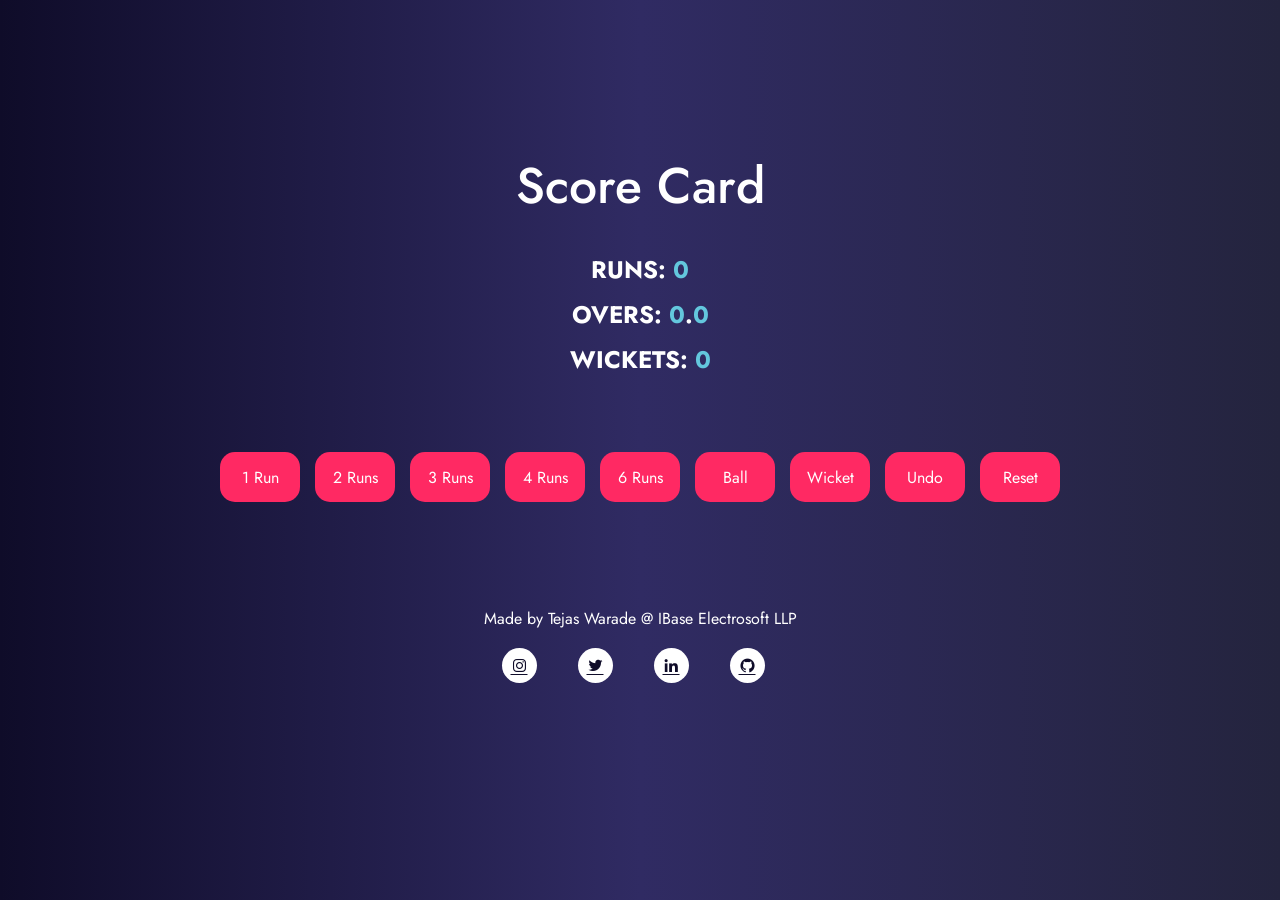
==== index.html @ 5556bc16 "Add files via upload" ====
<!DOCTYPE html>
<html lang="en">
<head>
    <meta charset="UTF-8">
    <meta name="viewport" content="width=device-width, initial-scale=1.0">
    <title>Cricket Scorecard</title>
    <link rel="preconnect" href="https://fonts.googleapis.com" />
    <link rel="preconnect" href="https://fonts.gstatic.com" crossorigin />
    <link
      href="https://fonts.googleapis.com/css2?family=Jost:wght@100;200;300;400;500;600;700;800;900&display=swap"
      rel="stylesheet"
    />

    <link
      rel="stylesheet"
      href="https://unpkg.com/boxicons@latest/css/boxicons.min.css"
    />

    <link rel="stylesheet" href="style.css">
</head>
<body>
    <h1 class="title"> Score Card</h1>

    <div class="scores">
        <p>Runs: <span class="variables" id="runs">0</span></p>
        <p>Overs: <span class="variables" id="overs">0</span>.<span class="variables" id="balls">0</span></p>
        <p>Wickets: <span class="variables" id="wickets">0</span></p>
    </div>

    <div class="buttons">
        <button class="btn" onclick="incrementRuns(1)">1 Run</button>
        <button class="btn" onclick="incrementRuns(2)">2 Runs</button>
        <button class="btn" onclick="incrementRuns(3)">3 Runs</button>
        <button class="btn" onclick="incrementRuns(4)">4 Runs</button>
        <button class="btn" onclick="incrementRuns(6)">6 Runs</button>
        <button class="btn" onclick="incrementBalls()">Ball</button>
        <button class="btn" onclick="incrementWickets()">Wicket</button>
        <button class="btn" onclick="undoAction()">Undo</button>
        <button class="btn" onclick="resetGame()">Reset</button>
    </div>
    <footer>
        <div class="ends">
            <p>Made by Tejas Warade @ IBase Electrosoft LLP</p>
        </div>
        <div class="social">
            <a href="#"><i class="bx bxl-instagram"></i></a>
            <a href="#"><i class="bx bxl-twitter"></i></a>
            <a href="https://www.linkedin.com/in/tejas-warade-583741215/" target="_blank"><i class="bx bxl-linkedin"></i></a>
            <a href="https://github.com/Tejas-w01" target="_blank"><i class="bx bxl-github"></i></a>
        </div>
    </footer>

    <script src="script.js"></script>
</body>
</html>
---- style.css ----
* {
    margin: 0;
    padding: 0;
    font-family: 'Jost', sans-serif;
    box-sizing: border-box;
}

body {
    width: 100%;
    min-height: 100vh;
    background: linear-gradient(to right, #0f0c29, #302b63, #24243e);
    display: flex;
    align-items: center;
    justify-content: center;
    flex-direction: column;
    color: #fff;
}

h1 {
    font-size: 45px;
    font-weight: 500;
    margin-top: -50px;
    margin-bottom: 10px;
    color: #fff;
    font-size: 50px;
}

.scores {
    padding: 20px;
    margin-bottom: 50px;
    position: relative;
    z-index: 1;
    display: flex;
    flex-direction: column;
    gap: 10px;
    align-items: center;
    justify-content: center;
    text-align: center;
    height: 100%;
    font-size: 24px;
    font-weight: 700;
    color: inherit;
    text-transform: uppercase;
}

.variables {
    color: rgb(99, 199, 221);
}

.btn {
    width: 80px;
    height: 50px;
    color: #fff;
    border-radius: 15px;
    justify-content: center;
    align-items: center;
    background: #ff2963;
    color: #fff;
    font-size: 16px;
    border: 0;
    outline: 0;
    cursor: pointer;
    display: flex;
    position: relative;
    display: inline;
    margin: 5px;
    transition: ease .50s;
}

.btn:hover {
    transform: scale(1.1);
    background: #fff;
    border: solid;
    border-width: 2px;
    border-color:#ff2963;
    color: #0f0c29;
}

.ends{
    margin-top: 100px;
}

.social a{
	width: 35px;
	height: 35px;
	border-radius: 50%;
	align-items: center;
    display: inline-flex;
	justify-content: center;
	background: #fff;
	font-size: 17px;
	color: #0f0c29;
	margin: 18px;
}

.social a:hover{
	transform: scale(1.1);
	background: #ff2963;
    color: #fff;
	transition: .5s;
}
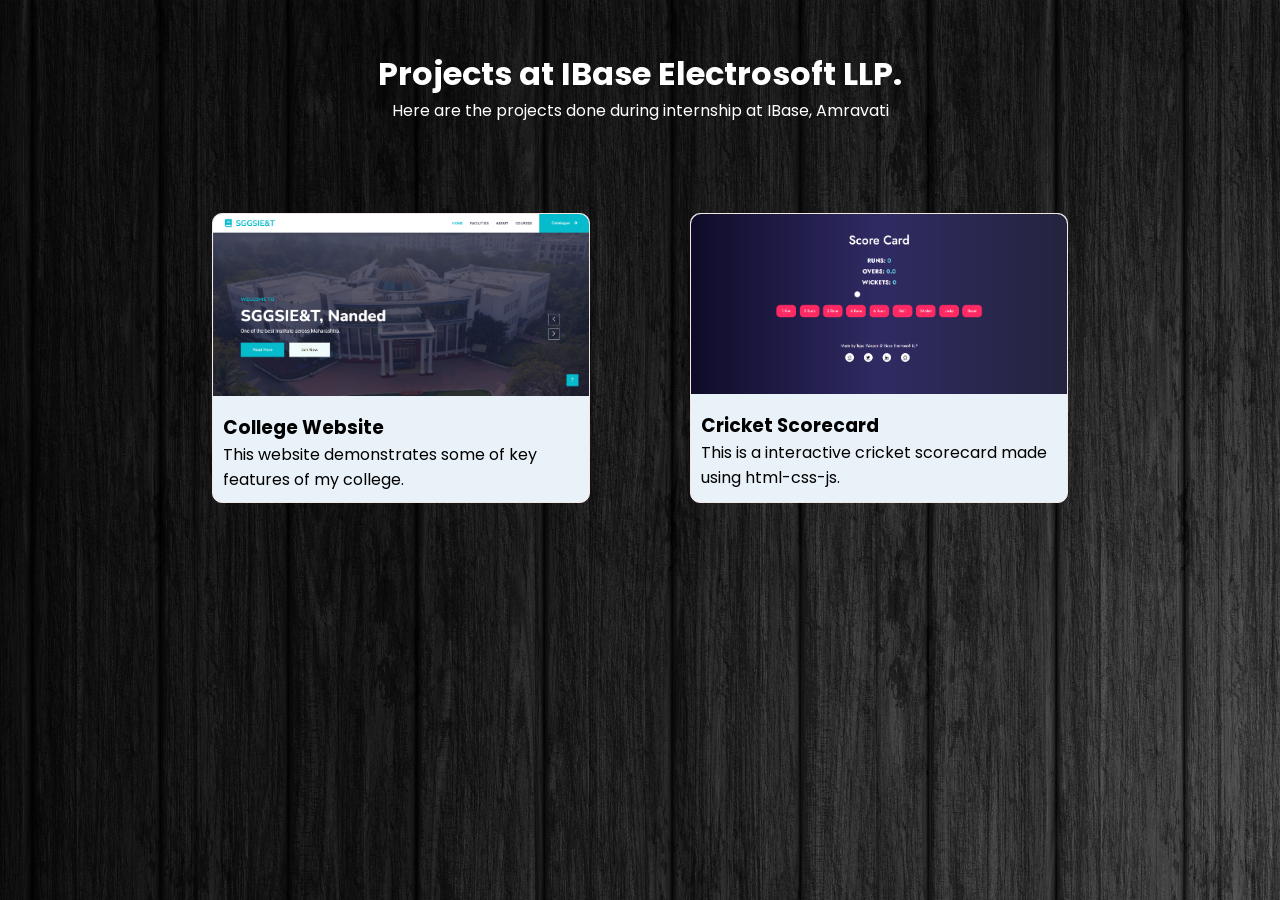
==== commit 5e9cd5a5: "Add files via upload" ====
--- a/index.html
+++ b/index.html
@@ -1,55 +1,47 @@
 <!DOCTYPE html>
 <html lang="en">
-<head>
-    <meta charset="UTF-8">
-    <meta name="viewport" content="width=device-width, initial-scale=1.0">
-    <title>Cricket Scorecard</title>
-    <link rel="preconnect" href="https://fonts.googleapis.com" />
-    <link rel="preconnect" href="https://fonts.gstatic.com" crossorigin />
-    <link
-      href="https://fonts.googleapis.com/css2?family=Jost:wght@100;200;300;400;500;600;700;800;900&display=swap"
-      rel="stylesheet"
-    />
-
-    <link
-      rel="stylesheet"
-      href="https://unpkg.com/boxicons@latest/css/boxicons.min.css"
-    />
-
-    <link rel="stylesheet" href="style.css">
-</head>
-<body>
-    <h1 class="title"> Score Card</h1>
-
-    <div class="scores">
-        <p>Runs: <span class="variables" id="runs">0</span></p>
-        <p>Overs: <span class="variables" id="overs">0</span>.<span class="variables" id="balls">0</span></p>
-        <p>Wickets: <span class="variables" id="wickets">0</span></p>
+  <head>
+    <meta charset="UTF-8" />
+    <meta name="viewport" content="width=device-width, initial-scale=1.0" />
+    <title>Projects at Ibase</title>
+    <link rel="stylesheet" href="style.css" />
+  </head>
+  <body>
+    <div class="heading">
+      <h1>Projects at IBase Electrosoft LLP.</h1>
+      <p>Here are the projects done during internship at IBase, Amravati</p>
     </div>
 
-    <div class="buttons">
-        <button class="btn" onclick="incrementRuns(1)">1 Run</button>
-        <button class="btn" onclick="incrementRuns(2)">2 Runs</button>
-        <button class="btn" onclick="incrementRuns(3)">3 Runs</button>
-        <button class="btn" onclick="incrementRuns(4)">4 Runs</button>
-        <button class="btn" onclick="incrementRuns(6)">6 Runs</button>
-        <button class="btn" onclick="incrementBalls()">Ball</button>
-        <button class="btn" onclick="incrementWickets()">Wicket</button>
-        <button class="btn" onclick="undoAction()">Undo</button>
-        <button class="btn" onclick="resetGame()">Reset</button>
+    <div class="hero">
+      <div class="main">
+        <a href="College Website/index.html" class="container">
+          <div>
+            <div class="image-container">
+              <img src="img/college_website.png" class="image" />
+            </div>
+            <div class="info">
+              <h3>College Website</h3>
+              <p>
+                This website demonstrates some of key features of my college.
+              </p>
+            </div>
+          </div>
+        </a>
+
+        <a href="Cricket Scorecard/index.html" class="container">
+          <div>
+            <div class="image-container">
+              <img src="img/cricket_scorecard.png" class="image" />
+            </div>
+            <div class="info">
+              <h3>Cricket Scorecard</h3>
+              <p>
+                This is a interactive cricket scorecard made using html-css-js.
+              </p>
+            </div>
+          </div>
+        </a>
+      </div>
     </div>
-    <footer>
-        <div class="ends">
-            <p>Made by Tejas Warade @ IBase Electrosoft LLP</p>
-        </div>
-        <div class="social">
-            <a href="#"><i class="bx bxl-instagram"></i></a>
-            <a href="#"><i class="bx bxl-twitter"></i></a>
-            <a href="https://www.linkedin.com/in/tejas-warade-583741215/" target="_blank"><i class="bx bxl-linkedin"></i></a>
-            <a href="https://github.com/Tejas-w01" target="_blank"><i class="bx bxl-github"></i></a>
-        </div>
-    </footer>
-
-    <script src="script.js"></script>
-</body>
-</html>+  </body>
+</html>
--- a/style.css
+++ b/style.css
@@ -1,101 +1,67 @@
+@import url('https://fonts.googleapis.com/css2?family=Poppins:ital,wght@0,300;0,400;0,500;0,600;1,300;1,400;1,500&display=swap');
+
 * {
     margin: 0;
     padding: 0;
-    font-family: 'Jost', sans-serif;
+    font-family: 'Poppins', sans-serif;
     box-sizing: border-box;
 }
 
-body {
-    width: 100%;
-    min-height: 100vh;
-    background: linear-gradient(to right, #0f0c29, #302b63, #24243e);
-    display: flex;
-    align-items: center;
-    justify-content: center;
-    flex-direction: column;
+.heading {
+    text-align: center;
+    margin: 50px;
     color: #fff;
 }
 
-h1 {
-    font-size: 45px;
-    font-weight: 500;
-    margin-top: -50px;
-    margin-bottom: 10px;
-    color: #fff;
-    font-size: 50px;
+body {
+    background-image: url(img/background.jpg)
 }
 
-.scores {
-    padding: 20px;
-    margin-bottom: 50px;
-    position: relative;
-    z-index: 1;
+
+.main {
+    margin: 0 100px;
+    padding-top: 40px;
     display: flex;
-    flex-direction: column;
-    gap: 10px;
-    align-items: center;
     justify-content: center;
-    text-align: center;
-    height: 100%;
-    font-size: 24px;
-    font-weight: 700;
-    color: inherit;
-    text-transform: uppercase;
 }
 
-.variables {
-    color: rgb(99, 199, 221);
+.container {
+    margin-left: 50px;
+    margin-right: 50px;
+    position: relative;
+    width: 35%;
+    border: 1px solid #f5e6e6;
+    border-radius: 10px;
+    background: #e9f2f9;
 }
 
-.btn {
-    width: 80px;
-    height: 50px;
-    color: #fff;
-    border-radius: 15px;
-    justify-content: center;
-    align-items: center;
-    background: #ff2963;
-    color: #fff;
-    font-size: 16px;
-    border: 0;
-    outline: 0;
-    cursor: pointer;
-    display: flex;
-    position: relative;
-    display: inline;
-    margin: 5px;
-    transition: ease .50s;
+a {
+    text-decoration: none;
+    color: #000;
 }
 
-.btn:hover {
-    transform: scale(1.1);
-    background: #fff;
-    border: solid;
-    border-width: 2px;
-    border-color:#ff2963;
-    color: #0f0c29;
+.container:hover {
+    transform: scale(1.01);
+    transition-duration: 200ms;
+    cursor: pointer;
 }
 
-.ends{
-    margin-top: 100px;
+.image-container {
+    overflow: hidden;
 }
 
-.social a{
-	width: 35px;
-	height: 35px;
-	border-radius: 50%;
-	align-items: center;
-    display: inline-flex;
-	justify-content: center;
-	background: #fff;
-	font-size: 17px;
-	color: #0f0c29;
-	margin: 18px;
+.image {
+    object-fit: cover;
+    object-position: center;
+    height: 100%;
+    width: 100%;
+    border-top-left-radius: 10px;
+    border-top-right-radius: 10px;
 }
 
-.social a:hover{
-	transform: scale(1.1);
-	background: #ff2963;
-    color: #fff;
-	transition: .5s;
+.info {
+    padding: 10px;
+    margin: 0;
+    border-bottom-left-radius: 10px;
+    border-bottom-right-radius: 10px;
 }
